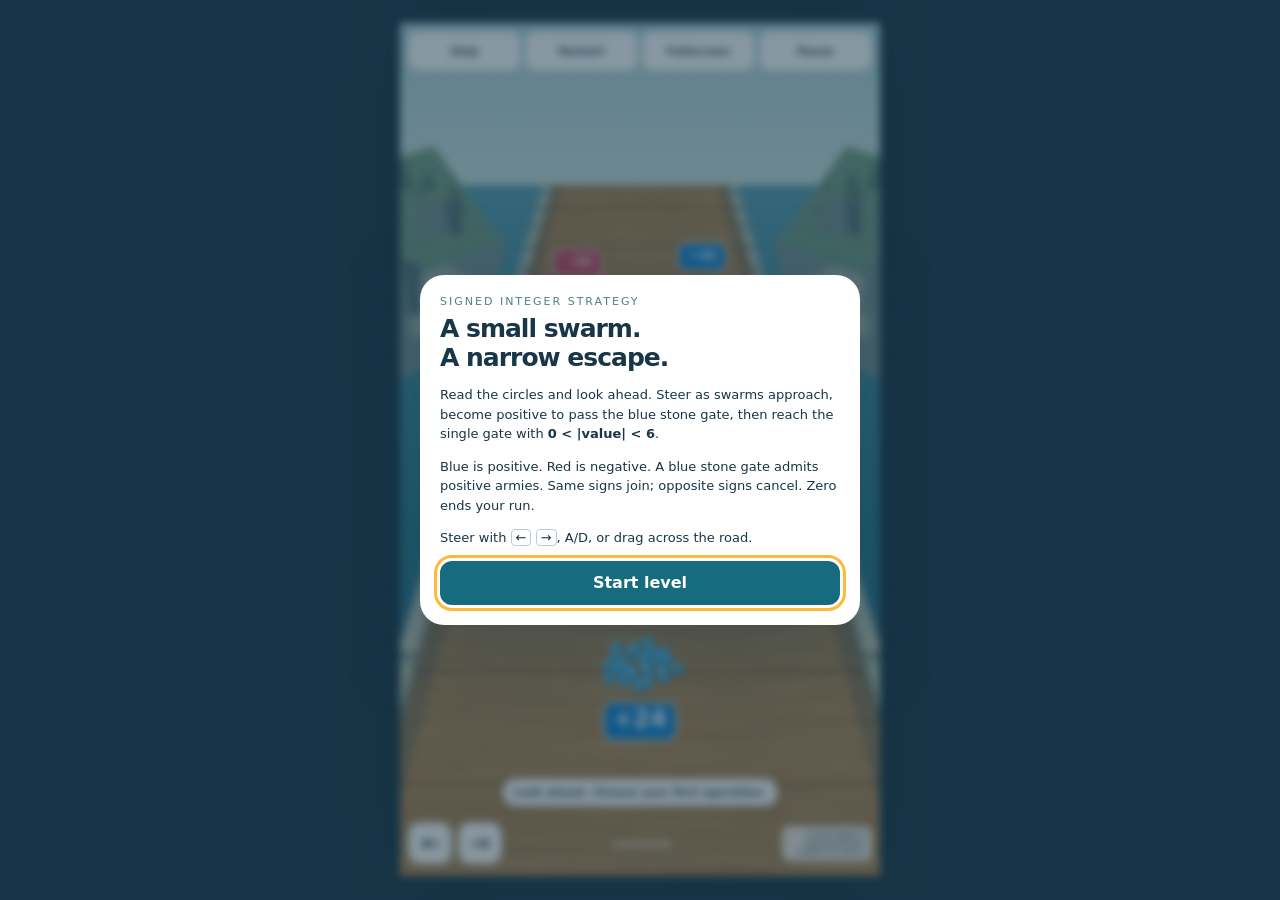
==== blob-runner/index.html @ 46b08134 "Publish Blob Runner with lateral camera tracking and complete development source" ====
<!doctype html>
<html lang="en"><head><meta charset="utf-8"><meta name="viewport" content="width=device-width,initial-scale=1,viewport-fit=cover"><meta name="theme-color" content="#166c7e"><title>Blob Runner — The Narrow Escape</title><link rel="stylesheet" href="src/styles.css"></head><body><main id="stage">
<canvas id="game" aria-label="Forward scrolling signed integer swarm runner. Use left and right arrow keys or drag to steer."></canvas>
<header><div class="brand"><strong>Blob Runner</strong><span>The Narrow Escape · Level 1</span></div><div class="tools"><button id="help">Help</button><button id="restart">Restart</button><button id="full">Fullscreen</button><button id="pause">Pause</button></div></header>
<div id="notice" role="status" aria-live="polite">Look ahead. Choose your route.</div><div id="pauseVeil" hidden>Paused</div>
<footer><div class="steering"><button id="left" aria-label="Steer left">←</button><button id="right" aria-label="Steer right">→</button></div><div class="progress" aria-label="Level progress"><i id="progress"></i></div><div class="sample">Crowd detail is representative.<br>Labels are exact.</div></footer>
<dialog id="intro"><div class="eyebrow">Signed integer strategy</div><h1>A small swarm.<br>A narrow escape.</h1><p>Read the circles and look ahead. Steer as swarms approach, become positive to pass the blue stone gate, then reach the single gate with <strong>0 &lt; |value| &lt; 6</strong>.</p><p>Blue is positive. Red is negative. A blue stone gate admits positive armies. Same signs join; opposite signs cancel. Zero ends your run.</p><p>Steer with <span class="key">←</span> <span class="key">→</span>, A/D, or drag across the road.</p><button id="begin" class="primary">Start level</button></dialog>
<dialog id="helpDialog"><div class="eyebrow">How to play</div><h1>Look ahead. Then steer.</h1><ul><li>Use arrows, A/D, bottom arrows, or drag left/right. At operation circles, the nearest lane is selected.</li><li>Operation circles change your exact value. Negative multiplication reverses color.</li><li>Both incoming swarms move toward your group. Front contact determines which interacts first; the other keeps approaching.</li><li>Same signs join. Opposite signs cancel at their point of front contact; equal quantities disappear together.</li><li>If your army reaches zero at any point, you lose, even if the opposing army has survivors. The blue stone gate spans the road and admits positive armies only. Choose the sign you need using the operation circles before it.</li><li>The final gate requires <strong>|value| &lt; 6</strong>. The final lanes rejoin automatically. The entire swarm either passes or stops.</li><li>Space pauses; R restarts. Escape closes Help. Fullscreen depends on browser support.</li></ul><button id="closeHelp" class="primary">Back to game</button></dialog>
<dialog id="result"><div class="eyebrow" id="resultTag"></div><h1 id="resultTitle"></h1><p id="resultText"></p><div id="history"></div><p></p><button id="again" class="primary">Try again</button></dialog>
<script src="src/model.js"></script><script src="src/art.js"></script><script src="src/game.js"></script></main></body></html>
---- blob-runner/src/styles.css ----
:root{font-family:system-ui,-apple-system,Segoe UI,sans-serif;color:#173648;background:#bbdfdf;font-synthesis:none}*{box-sizing:border-box}body{margin:0;overflow:hidden}button{font:inherit;cursor:pointer;border:1px solid #b7ced0;border-radius:12px;padding:10px 14px;background:#fffffff2;color:#173648;font-weight:750;min-height:44px}button:hover{background:#e6f7f6}button:focus-visible{outline:3px solid #ffb839;outline-offset:3px}canvas{display:block;width:100vw;height:100dvh;touch-action:none}header{position:fixed;top:max(12px,env(safe-area-inset-top));left:16px;right:16px;display:flex;align-items:center;justify-content:space-between;gap:8px;pointer-events:none}.brand{background:#ffffffed;padding:9px 14px;border-radius:14px;box-shadow:0 3px 12px #204e5620}.brand strong{display:block;font-size:18px;letter-spacing:-.5px}.brand span{font-size:11px;letter-spacing:1.4px;text-transform:uppercase}.tools{display:flex;gap:6px;pointer-events:auto}.tools button{padding:9px 12px}.quantity{position:fixed;left:50%;top:78px;transform:translateX(-50%);padding:7px 22px;border:2px solid white;border-radius:18px;color:white;background:#0876cb;font-size:30px;font-weight:850;font-variant-numeric:tabular-nums;box-shadow:0 4px 18px #17364828}.quantity small{display:block;text-align:center;font-size:9px;letter-spacing:1.3px;text-transform:uppercase}.negative{background:#d23e57}.zero{background:#536d7c}#notice{position:fixed;bottom:84px;left:50%;transform:translateX(-50%);width:max-content;max-width:92vw;padding:9px 16px;border-radius:12px;background:#fffffff2;color:#173648;text-align:center;font-weight:650;font-size:14px;box-shadow:0 3px 14px #1736481a;pointer-events:none}footer{position:fixed;bottom:max(14px,env(safe-area-inset-bottom));left:16px;right:16px;display:flex;align-items:center;justify-content:space-between;gap:8px}.steering{display:flex;gap:10px}.steering button{width:62px;font-size:25px;padding:3px 12px;touch-action:none;user-select:none}.progress{width:180px;max-width:32vw;height:5px;background:#ffffff75;border-radius:8px;overflow:hidden}.progress i{display:block;height:100%;width:0;background:#245d69}.sample{font-size:10px;text-align:right;color:#214c5b;background:#ffffffc9;border-radius:8px;padding:5px 8px;max-width:155px}dialog{border:0;border-radius:24px;padding:28px;max-width:480px;width:calc(100vw - 32px);color:#173648;box-shadow:0 22px 90px #16344940}dialog::backdrop{background:#16344980;backdrop-filter:blur(4px)}dialog h1{font-size:30px;letter-spacing:-1px;margin:6px 0 10px}dialog p{line-height:1.5;font-size:15px}dialog .eyebrow{font-size:11px;letter-spacing:2px;text-transform:uppercase;color:#507f88}dialog button.primary{background:#166c7e;color:white;border:0;padding:12px 20px;width:100%}dialog ul{padding-left:20px;line-height:1.6;font-size:14px}.key{border:1px solid #b7ced0;border-radius:4px;padding:0 4px}#history{font-size:12px;padding:10px 13px;background:#edf5f4;border-radius:12px;line-height:1.7;max-height:160px;overflow:auto}#pauseVeil{position:fixed;inset:0;display:grid;place-items:center;pointer-events:none;background:#17364820;font-size:32px;font-weight:800;color:white;text-shadow:0 2px 5px #173648}#pauseVeil[hidden]{display:none}@media(max-width:600px){header{left:8px;right:8px;top:8px}.brand{padding:8px 10px}.brand strong{font-size:14px}.brand span{font-size:8px}.tools{gap:4px}.tools button{font-size:11px;padding:8px;min-height:42px;border-radius:9px}.quantity{top:68px;font-size:25px;padding:4px 18px}footer{left:10px;right:10px}.sample{max-width:105px;font-size:9px}.progress{max-width:23vw}#notice{font-size:12px;bottom:78px;padding:8px 12px}}@media(max-height:500px){.quantity{top:62px;left:66px;font-size:22px}#notice{bottom:67px;font-size:12px}.brand span{display:none}dialog{padding:18px;max-height:94dvh;overflow:auto}}
@media(max-width:600px){.brand{flex-shrink:0;padding:10px 8px}.brand strong{font-size:12px;white-space:nowrap}.brand span{display:none}header{gap:4px}}
@media(max-height:500px){#notice{bottom:14px;max-width:55vw;font-size:11px;padding:6px 10px}.progress{visibility:hidden}}
@media(max-width:360px){.brand{display:none}.tools{width:100%;justify-content:space-between}.tools button{min-width:44px}}

/* Always a phone-shaped playfield, including desktop and fullscreen. */
body{height:100dvh;display:grid;place-items:center;background:#193745}
#stage{position:relative;width:min(100vw,56.25dvh,480px);aspect-ratio:9/16;overflow:hidden;box-shadow:0 0 60px #071b2755;container-type:inline-size}
canvas{width:100%;height:100%}
header{position:absolute;top:8px;left:8px;right:8px;gap:4px}.brand{display:none}
.tools{width:100%;display:grid;grid-template-columns:repeat(4,1fr);gap:4px}
.tools button{padding:7px 2px;min-width:0;min-height:40px;font-size:11px;border-radius:9px}
.quantity{position:absolute;top:58px;left:50%;padding:4px 18px;font-size:25px}
footer{position:absolute;left:8px;right:8px;bottom:12px;gap:5px}.steering{gap:6px}.steering button{width:44px;min-height:42px;font-size:23px}
.sample{font-size:8px;max-width:90px;padding:4px 6px}.progress{width:60px;max-width:15%;visibility:visible}
#notice{position:absolute;bottom:70px;max-width:calc(100% - 16px);font-size:11px;padding:7px 10px}
#pauseVeil{position:absolute}dialog{width:min(440px,calc(100vw - 24px),calc(56.25dvh - 20px));max-height:90dvh;overflow:auto;padding:20px}dialog h1{font-size:25px}dialog p,dialog ul{font-size:13px}
@container(max-width:280px){.tools button{font-size:9px}.quantity{font-size:21px}.sample{font-size:7px;max-width:80px}.progress{display:none}#notice{font-size:10px}}
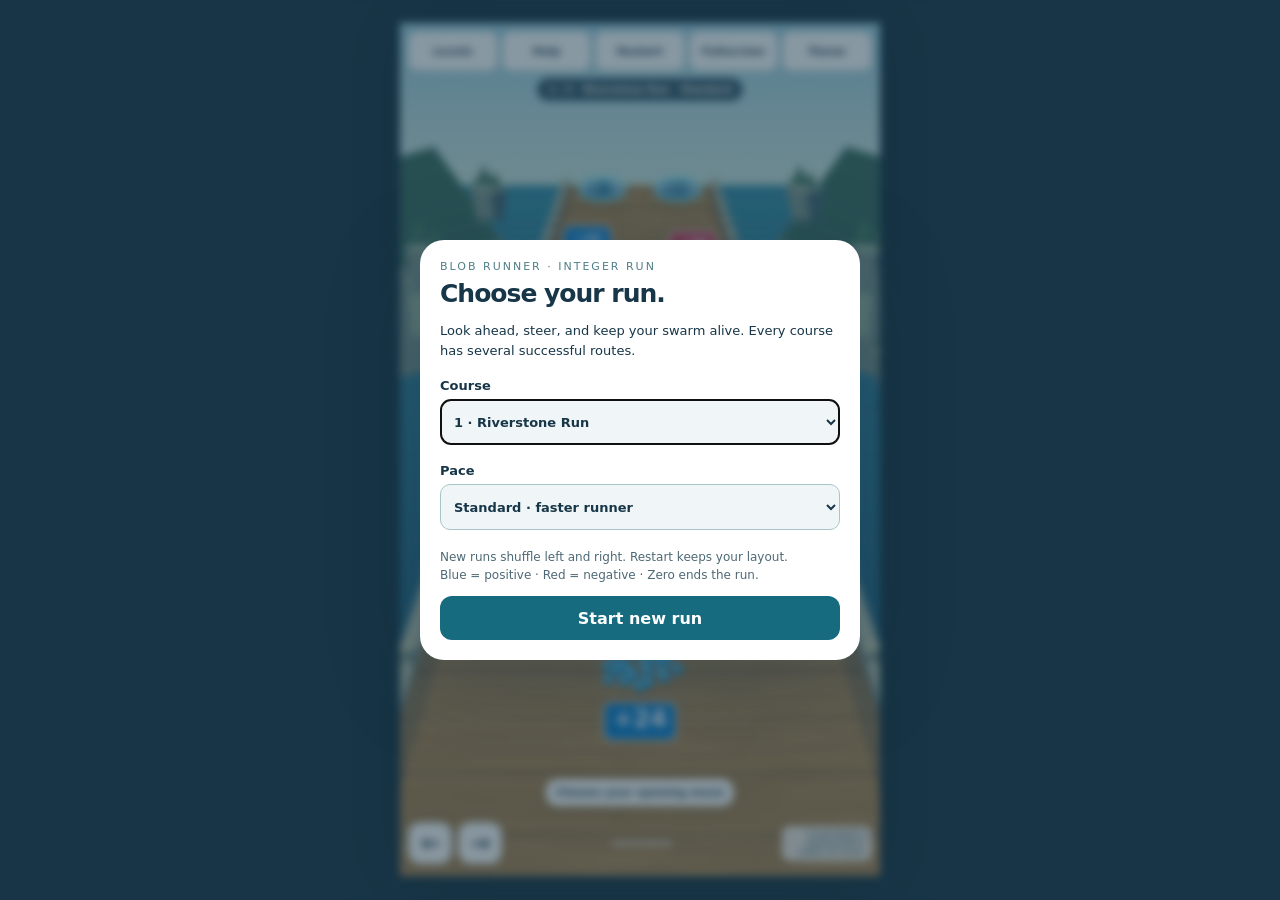
==== commit 4a5a9f7e: "Add faster paced multi-level courses, alternate solutions, shuffled choices and labeled sign gates" ====
--- a/blob-runner/index.html
+++ b/blob-runner/index.html
@@ -1,10 +1,14 @@
 <!doctype html>
-<html lang="en"><head><meta charset="utf-8"><meta name="viewport" content="width=device-width,initial-scale=1,viewport-fit=cover"><meta name="theme-color" content="#166c7e"><title>Blob Runner — The Narrow Escape</title><link rel="stylesheet" href="src/styles.css"></head><body><main id="stage">
+<html lang="en"><head><meta charset="utf-8"><meta name="viewport" content="width=device-width,initial-scale=1,viewport-fit=cover"><meta name="theme-color" content="#166c7e"><title>Blob Runner — Integer Run</title><link rel="stylesheet" href="src/styles.css"></head><body><main id="stage">
 <canvas id="game" aria-label="Forward scrolling signed integer swarm runner. Use left and right arrow keys or drag to steer."></canvas>
-<header><div class="brand"><strong>Blob Runner</strong><span>The Narrow Escape · Level 1</span></div><div class="tools"><button id="help">Help</button><button id="restart">Restart</button><button id="full">Fullscreen</button><button id="pause">Pause</button></div></header>
+<header><div class="brand"><strong>Blob Runner</strong><span>The Narrow Escape · Level 1</span></div><div class="tools"><button id="levels">Levels</button><button id="help">Help</button><button id="restart">Restart</button><button id="full">Fullscreen</button><button id="pause">Pause</button></div></header>
+<div id="levelHud"></div>
 <div id="notice" role="status" aria-live="polite">Look ahead. Choose your route.</div><div id="pauseVeil" hidden>Paused</div>
 <footer><div class="steering"><button id="left" aria-label="Steer left">←</button><button id="right" aria-label="Steer right">→</button></div><div class="progress" aria-label="Level progress"><i id="progress"></i></div><div class="sample">Crowd detail is representative.<br>Labels are exact.</div></footer>
-<dialog id="intro"><div class="eyebrow">Signed integer strategy</div><h1>A small swarm.<br>A narrow escape.</h1><p>Read the circles and look ahead. Steer as swarms approach, become positive to pass the blue stone gate, then reach the single gate with <strong>0 &lt; |value| &lt; 6</strong>.</p><p>Blue is positive. Red is negative. A blue stone gate admits positive armies. Same signs join; opposite signs cancel. Zero ends your run.</p><p>Steer with <span class="key">←</span> <span class="key">→</span>, A/D, or drag across the road.</p><button id="begin" class="primary">Start level</button></dialog>
-<dialog id="helpDialog"><div class="eyebrow">How to play</div><h1>Look ahead. Then steer.</h1><ul><li>Use arrows, A/D, bottom arrows, or drag left/right. At operation circles, the nearest lane is selected.</li><li>Operation circles change your exact value. Negative multiplication reverses color.</li><li>Both incoming swarms move toward your group. Front contact determines which interacts first; the other keeps approaching.</li><li>Same signs join. Opposite signs cancel at their point of front contact; equal quantities disappear together.</li><li>If your army reaches zero at any point, you lose, even if the opposing army has survivors. The blue stone gate spans the road and admits positive armies only. Choose the sign you need using the operation circles before it.</li><li>The final gate requires <strong>|value| &lt; 6</strong>. The final lanes rejoin automatically. The entire swarm either passes or stops.</li><li>Space pauses; R restarts. Escape closes Help. Fullscreen depends on browser support.</li></ul><button id="closeHelp" class="primary">Back to game</button></dialog>
-<dialog id="result"><div class="eyebrow" id="resultTag"></div><h1 id="resultTitle"></h1><p id="resultText"></p><div id="history"></div><p></p><button id="again" class="primary">Try again</button></dialog>
+<dialog id="intro"><div class="eyebrow">Blob Runner · Integer Run</div><h1>Choose your run.</h1><p>Look ahead, steer, and keep your swarm alive. Every course has several successful routes.</p>
+<label class="setting" for="levelSelect">Course<select id="levelSelect"><option value="0">1 · Riverstone Run</option><option value="1">2 · Amber Crossing</option><option value="2">3 · Twilight Rush</option></select></label>
+<label class="setting" for="difficultySelect">Pace<select id="difficultySelect"><option value="relaxed">Relaxed · more thinking time</option><option value="standard" selected>Standard · faster runner</option><option value="fast">Fast · quick decisions</option></select></label>
+<p class="menuNote">New runs shuffle left and right. Restart keeps your layout.<br>Blue = positive · Red = negative · Zero ends the run.</p><button id="begin" class="primary">Start new run</button></dialog>
+<dialog id="helpDialog"><div class="eyebrow">How to play</div><h1>Look ahead. Then steer.</h1><ul><li>Use arrows, A/D, bottom arrows, or drag left/right. At operation circles, the nearest lane is selected.</li><li>Operation circles change your exact value. Negative multiplication reverses color.</li><li>Both incoming swarms move toward your group. Front contact determines which interacts first; the other keeps approaching.</li><li>Same signs join. Opposite signs cancel at their point of front contact; equal quantities disappear together.</li><li>If your army reaches zero at any point, you lose, even if the opposing army has survivors. Sign gates span the road. Blue gates say POSITIVE +; red gates say NEGATIVE −. Choose an earlier operation that gives you the required sign.</li><li>The final gate requires <strong>0 &lt; |value| &lt; 5</strong>. The final lanes rejoin automatically. The entire swarm either passes or stops.</li><li>Levels lets you choose a course and pace. Start new run shuffles operations and the first incoming pair. Restart repeats the current layout.</li><li>Space pauses; R restarts. Escape closes Help. Fullscreen depends on browser support.</li></ul><button id="closeHelp" class="primary">Back to game</button></dialog>
+<dialog id="result"><div class="eyebrow" id="resultTag"></div><h1 id="resultTitle"></h1><p id="resultText"></p><div id="history"></div><p></p><button id="nextLevel" class="primary" hidden>Next course →</button><button id="again" class="primary">Retry this layout</button><button id="chooseLevel" class="secondary">Choose course &amp; pace</button></dialog>
 <script src="src/model.js"></script><script src="src/art.js"></script><script src="src/game.js"></script></main></body></html>
--- a/blob-runner/src/styles.css
+++ b/blob-runner/src/styles.css
@@ -16,3 +16,13 @@
 #notice{position:absolute;bottom:70px;max-width:calc(100% - 16px);font-size:11px;padding:7px 10px}
 #pauseVeil{position:absolute}dialog{width:min(440px,calc(100vw - 24px),calc(56.25dvh - 20px));max-height:90dvh;overflow:auto;padding:20px}dialog h1{font-size:25px}dialog p,dialog ul{font-size:13px}
 @container(max-width:280px){.tools button{font-size:9px}.quantity{font-size:21px}.sample{font-size:7px;max-width:80px}.progress{display:none}#notice{font-size:10px}}
+
+/* Course setup and compact in-game course status. */
+.tools{grid-template-columns:repeat(5,1fr)}
+#levelHud{position:absolute;top:55px;left:50%;transform:translateX(-50%);color:#fff;background:#153a4bd9;border:1px solid #ffffff35;border-radius:20px;padding:5px 10px;font-size:10px;font-weight:700;white-space:nowrap;pointer-events:none}
+.setting{display:block;font-size:13px;font-weight:750;margin:18px 0}
+.setting select{display:block;width:100%;font:inherit;color:#173648;background:#f0f6f7;border:1px solid #a9c4c8;border-radius:10px;padding:12px 9px;margin-top:6px;min-height:46px}
+.menuNote{font-size:12px!important;color:#4d6975}
+dialog button+button{margin-top:9px}dialog button.secondary{width:100%;background:#edf4f5;border:1px solid #bad0d4}
+#nextLevel[hidden]{display:none}
+@container(max-width:280px){#levelHud{font-size:8px;max-width:98%;overflow:hidden}.tools button{font-size:8px}}
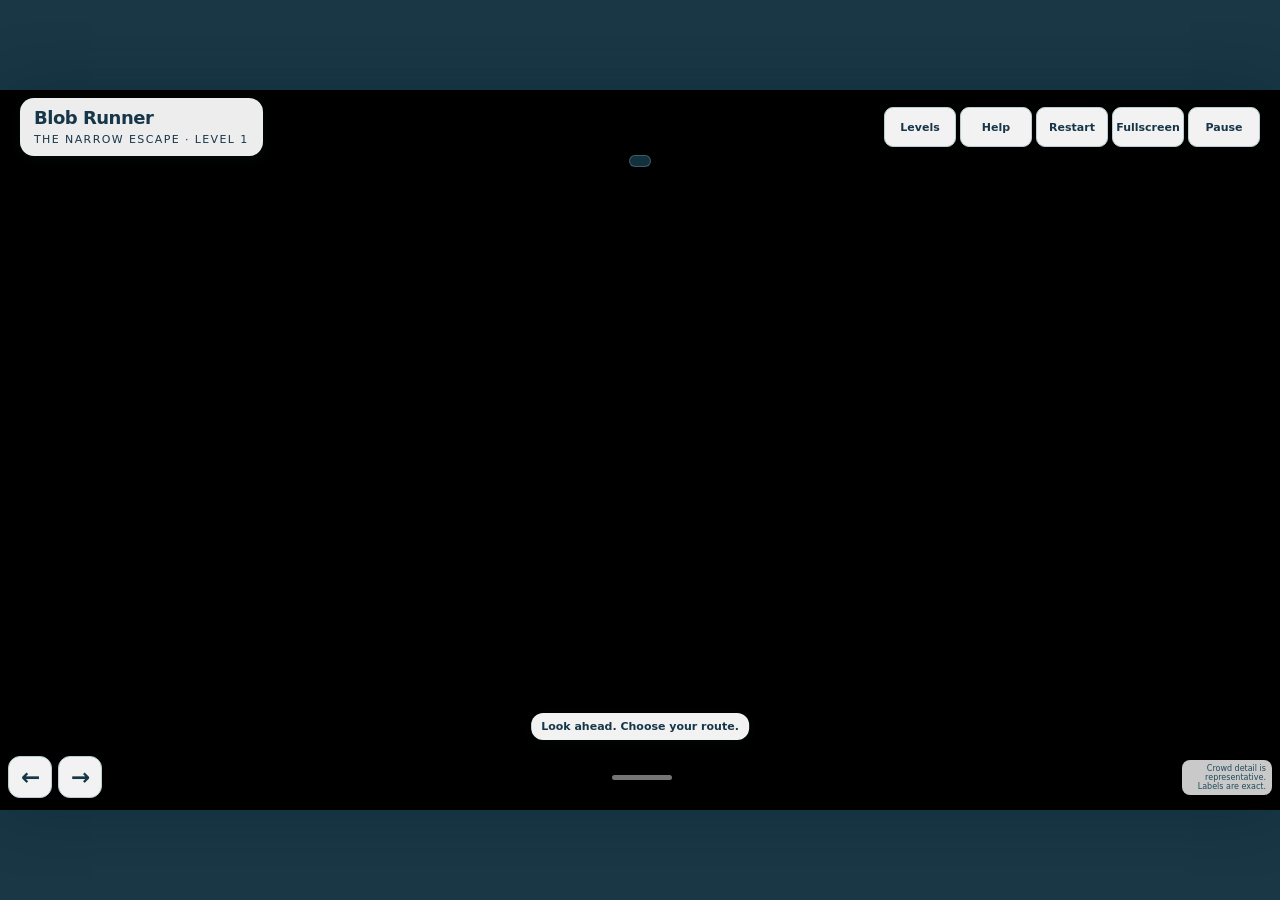
==== commit 2ec8e238: "Bust stale Integer Runner boss assets after spot logic update" ====
--- a/blob-runner/index.html
+++ b/blob-runner/index.html
@@ -9,6 +9,6 @@
 <label class="setting" for="levelSelect">Course<select id="levelSelect"><option value="0">1 · Riverstone Run</option><option value="1">2 · Amber Crossing</option><option value="2">3 · Twilight Rush</option></select></label>
 <label class="setting" for="difficultySelect">Pace<select id="difficultySelect"><option value="relaxed">Relaxed · more thinking time</option><option value="standard" selected>Standard · faster runner</option><option value="fast">Fast · quick decisions</option></select></label>
 <p class="menuNote">New runs shuffle left and right. Restart keeps your layout.<br>Blue = positive · Red = negative · Zero ends the run.</p><button id="begin" class="primary">Start new run</button></dialog>
-<dialog id="helpDialog"><div class="eyebrow">How to play</div><h1>Look ahead. Then steer.</h1><ul><li>Use arrows, A/D, bottom arrows, or drag left/right. At operation circles, the nearest lane is selected.</li><li>Operation circles change your exact value. Negative multiplication reverses color.</li><li>Both incoming swarms move toward your group. Front contact determines which interacts first; the other keeps approaching.</li><li>Same signs join. Opposite signs cancel at their point of front contact; equal quantities disappear together.</li><li>If your army reaches zero at any point, you lose, even if the opposing army has survivors. Sign gates span the road. Blue gates say POSITIVE +; red gates say NEGATIVE −. Choose an earlier operation that gives you the required sign.</li><li>The final gate requires <strong>0 &lt; |value| &lt; 5</strong>. The final lanes rejoin automatically. The entire swarm either passes or stops.</li><li>Levels lets you choose a course and pace. Start new run shuffles operations and the first incoming pair. Restart repeats the current layout.</li><li>Space pauses; R restarts. Escape closes Help. Fullscreen depends on browser support.</li></ul><button id="closeHelp" class="primary">Back to game</button></dialog>
+<dialog id="helpDialog"><div class="eyebrow">How to play</div><h1>Look ahead. Then steer.</h1><ul><li>Use arrows, A/D, bottom arrows, or drag left/right. At operation circles, the nearest lane is selected.</li><li>Operation circles change your exact value. Negative multiplication reverses color.</li><li>Both incoming swarms move toward your group. Front contact determines which interacts first; the other keeps approaching.</li><li>Same signs join. Opposite signs cancel at their point of front contact; equal quantities disappear together.</li><li>If your army reaches zero at any point, you lose, even if the opposing army has survivors. Sign gates span the road. Blue gates say POSITIVE +; red gates say NEGATIVE −. Choose an earlier operation that gives you the required sign.</li><li>The final gate requires <strong>0 &lt; |value| &lt; 5</strong>. The final lanes rejoin automatically. The entire swarm either passes or stops.</li><li>Levels lets you choose a course and pace. Start new run shuffles operations and the first incoming pair. Restart repeats the current layout.</li><li>After the size gate, counter the boss in a circular arena. Move with arrow keys/WASD or tap/drag anywhere on the arena. Choose one operation per attack; oppose the pulse and survive to score a hit. Three hits win. Same signs merge without boss damage.</li><li>Space pauses; R restarts. Escape closes Help. Fullscreen depends on browser support.</li></ul><button id="closeHelp" class="primary">Back to game</button></dialog>
 <dialog id="result"><div class="eyebrow" id="resultTag"></div><h1 id="resultTitle"></h1><p id="resultText"></p><div id="history"></div><p></p><button id="nextLevel" class="primary" hidden>Next course →</button><button id="again" class="primary">Retry this layout</button><button id="chooseLevel" class="secondary">Choose course &amp; pace</button></dialog>
-<script src="src/model.js"></script><script src="src/art.js"></script><script src="src/game.js"></script></main></body></html>
+<script src="src/model.js"></script><script src="src/art.js"></script><script src="src/boss-runtime.js"></script><script src="src/game.js?v=20261119-stable-spots"></script></main></body></html>
--- a/blob-runner/src/styles.css
+++ b/blob-runner/src/styles.css
@@ -26,3 +26,9 @@
 dialog button+button{margin-top:9px}dialog button.secondary{width:100%;background:#edf4f5;border:1px solid #bad0d4}
 #nextLevel[hidden]{display:none}
 @container(max-width:280px){#levelHud{font-size:8px;max-width:98%;overflow:hidden}.tools button{font-size:8px}}
+
+/* Laptop-first landscape layout, with a responsive phone fallback. */
+#stage{width:min(100vw,177.78dvh,1600px);height:min(100dvh,56.25vw,900px);aspect-ratio:16/9}#stage canvas{width:100%;height:100%}
+@media(orientation:portrait){#stage{width:100vw;height:100dvh;aspect-ratio:auto}}
+
+@media(min-width:800px){#stage header{left:20px;right:20px;justify-content:space-between}.tools{width:auto!important}.tools button{flex:none!important;min-width:72px}.brand{display:block!important}#levelHud{top:65px}}
